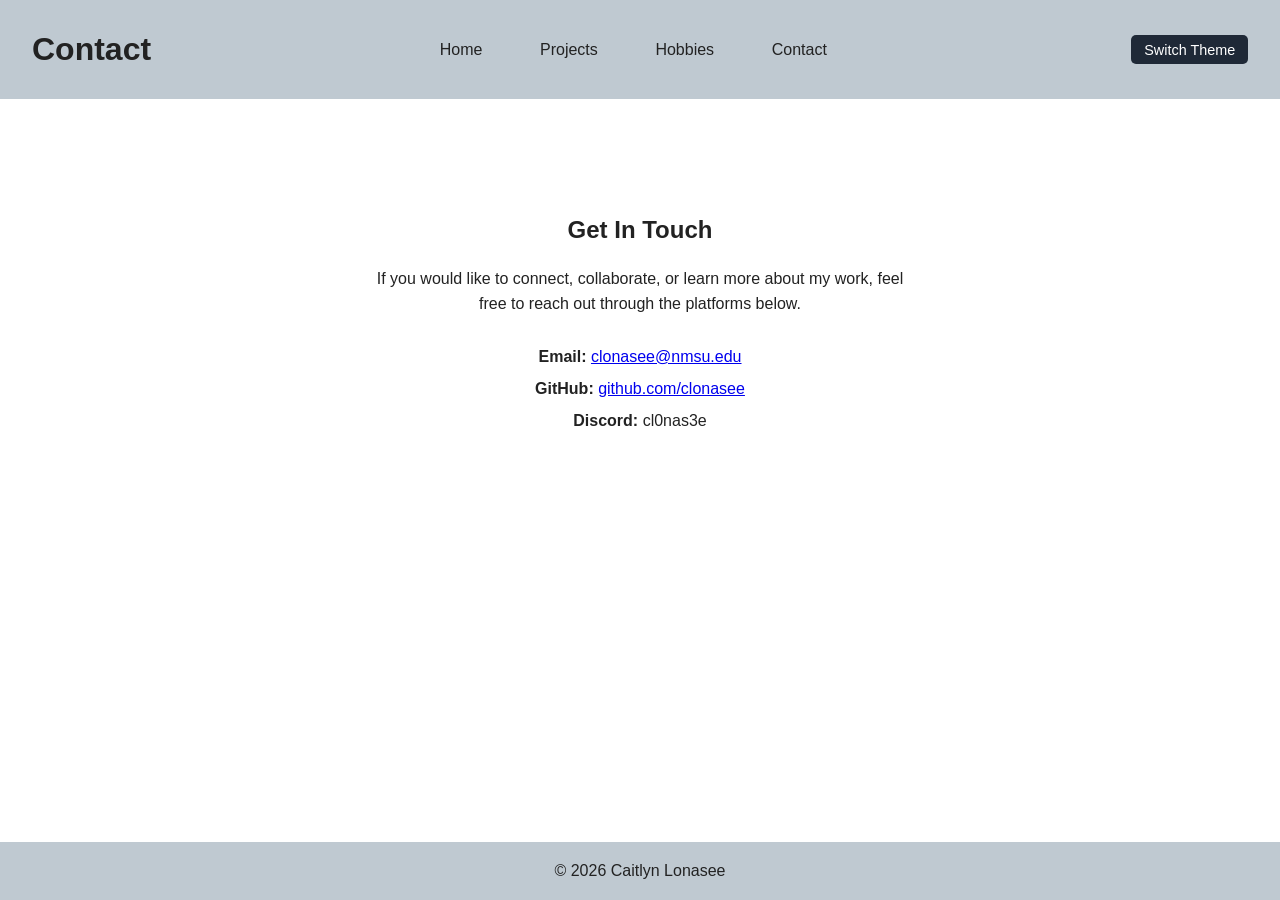
==== contact.html @ 331db3bd "Initial commint - personal website" ====
<!-- this is the landing page, the home of all -->
<!-- this holds 'about me' -->
<!doctype html>

<!-- sets language to english -->
<html lang="en">
  <!-- containter for metadata -->
  <head>
    <!-- character encoding -->
    <meta charset="UTF-8" />

    <!-- responsive web design -->
    <meta name="viewport" content="width = device-width, initial-scale = 1.0" />

    <!-- link to main stylesheet -->
    <link rel="stylesheet" href="style.css" />

    <!-- tab title -->
    <title>Contact | Caitlyn's Personal Website</title>
  </head>

  <!-- contains visible content of webpage -->
  <body>
    <!-- identifies page -->
    <header class="website-header">
      <!-- Website title -->
      <h1 class="website-title">Contact</h1>

      <!-- navigation menu -->
      <nav class="website-nav">
        <!-- unordered list -->
        <ul>
          <!-- the following are links to other pages through -->
          <li><a href="index.html">Home</a></li>
          <li><a href="projects.html">Projects</a></li>
          <li><a href="hobbies.html">Hobbies</a></li>
          <li><a href="contact.html">Contact</a></li>
        </ul>
      </nav>
      <!-- dark mode for extra credit -->
      <button id="theme-toggle" class="theme-button">Switch Theme</button>
    </header>

    <main class="content">
      <section class="contact">
        <h2>Get In Touch</h2>
        <p>
          If you would like to connect, collaborate, or learn more about my
          work, feel free to reach out through the platforms below.
        </p>
        <div class="contact-info">
          <p>
            <strong>Email: </strong
            ><a href="mailto:clonasee@nmsu.edu">clonasee@nmsu.edu</a>
          </p>
          <p>
            <strong>GitHub: </strong
            ><a href="https://github.com/clonasee">github.com/clonasee</a>
          </p>
          <p><strong>Discord: </strong>cl0nas3e</p>
        </div>
      </section>
    </main>

    <!-- footer -->
    <footer class="website-footer">
      <p>© 2026 Caitlyn Lonasee</p>
    </footer>

    <script>
  const toggleButton = document.getElementById("theme-toggle");

  // Check saved theme on page load
  if (localStorage.getItem("theme") === "dark") {
    document.body.classList.add("dark");
    toggleButton.textContent = "Light Mode";
  }

  toggleButton.onclick = function () {
    document.body.classList.toggle("dark");

    if (document.body.classList.contains("dark")) {
      localStorage.setItem("theme", "dark");
      this.textContent = "Light Mode";
    } else {
      localStorage.setItem("theme", "light");
      this.textContent = "Dark Mode";
    }
  };
</script>


  </body>
</html>
---- style.css ----
* {
  margin: 0;
  padding: 0;
  box-sizing: border-box;
}

/* Base Layout */
body {
  font-family: Arial, Helvetica, sans-serif;
  line-height: 1.6;
  background-color: #ffffff;
  color: #222;

  display: flex;
  flex-direction: column;
  min-height: 100vh; /* keeps footer at bottom */
  transition: background-color 0.3s ease, color 0.3s ease;
}

/* Header & Navigation */
.website-header {
  background-color: #bfc9d1;
  color: #222;
  padding: 1.5rem 2rem;

  display: flex;
  justify-content: space-between;
  align-items: center;
}

.website-title {
  font-size: 2rem;
}

/* Navigation */
.website-nav ul {
  list-style: none;
  display: flex;
}

.website-nav li {
  margin: 0 1rem;
}

.website-nav a {
  color: #222;
  text-decoration: none;
  padding: 0.5rem 0.8rem;
  border-radius: 4px;
  transition: background-color 0.2s ease;
}

.website-nav a:hover {
  background-color: #ffffff;
}

/* Main Content Container */
.content {
  max-width: 1000px;
  margin: 2rem auto;
  padding: 0 1rem;
  flex: 1; /* allows page to grow */
}

/* Home Page Intro Section */
.intro {
  max-width: 1000px;
  margin: 0 auto;
}

/* Top Row (profile + intro text) */
.intro-top {
  display: flex;
  align-items: center;
  gap: 3rem;
}

/* Bottom Row (paragraph + seal image) */
.intro-bottom {
  display: flex;
  align-items: center;
  gap: 3rem;
  margin-top: 3rem;
}

/* Profile Image */
.profile-image {
  width: 200px;
  height: 200px;
  border-radius: 50%;
  object-fit: cover;
}

/* Main intro text */
.aboutme-text,
.aboutme-bottom {
  flex: 1;
  max-width: 500px;
}

.aboutme-text h2 {
  margin-bottom: 0.5rem;
}

.aboutme-text h3 {
  margin-bottom: 0.8rem;
}

/* Secondary Image (Zuni seal) */
.secondary-image {
  width: 200px;
  height: 200px;
  border-radius: 50%;
  object-fit: cover;
}

/* Projects Page */
.projects h2 {
  margin-bottom: 2rem;
  text-align: center;
}

.project-container {
  display: flex;
  gap: 2rem;
  flex-wrap: wrap;
  justify-content: center;
  align-items: stretch; /* makes cards equal height */
}

.project-card {
  background: #e0e0e0;
  padding: 1.5rem;
  border-radius: 8px;
  width: 300px;

  display: flex;
  flex-direction: column;
}

.project-card img {
  width: 100%;
  height: auto;
  object-fit: cover;
  border-radius: 6px;
  margin-bottom: 1rem;
}

/* Hobbies Page */
.hobbies h2 {
  margin-bottom: 2rem;
  text-align: center;
}

.hobbies-container {
  display: flex;
  gap: 2rem;
  flex-wrap: wrap;
  justify-content: center;
}

.hobbies-card {
  background: #e0e0e0;
  padding: 1.5rem;
  border-radius: 8px;
  width: 300px;
  display: flex;
  flex-direction: column;
}

.hobbies-card img {
  width: 100%;
  height: auto;
  object-fit: cover;
  border-radius: 6px;
  margin-bottom: 1rem;
}

/* Contact Page */
.contact {
  max-width: 600px;
  margin: 3rem auto;
  background: #ffffff;
  padding: 2rem;
  border-radius: 10px;
  text-align: center;
}

.contact h2 {
  margin-bottom: 1rem;
}

.contact-info {
  margin-top: 1.5rem;
  line-height: 2;
}

/* Footer */
.website-footer {
  background-color: #bfc9d1;
  color: #222;
  text-align: center;
  padding: 1rem;
  margin-top: 3rem;
}

/* Dark Mode */
.theme-button {
  margin-left: 1rem;
  padding: 0.4rem 0.8rem;
  border: none;
  border-radius: 5px;
  cursor: pointer;
  background-color: #1f2937;
  color: white;
  font-size: 0.9rem;
}

.theme-button:hover {
  opacity: 0.9;
}

body.dark {
  background-color: #111827;
  color: #f3f4f6;
}

body.dark .website-header {
  background-color: #1f2937;
  color: #f3f4f6;
}

body.dark .website-nav a {
  color: #f3f4f6;
}

body.dark .project-card,
body.dark .hobbies-card,
body.dark .contact {
  background-color: #1f2937;
  color: #f3f4f6;
}

body.dark .website-footer {
  background-color: #1f2937;
}


/* Responsive Design */

@media (max-width: 768px) {

  .website-header {
    flex-direction: column;
    text-align: center;
  }

  .website-nav ul {
    flex-direction: column;
  }

  .website-nav li {
    margin: 0.5rem 0;
  }

  .intro-top,
  .intro-bottom {
    flex-direction: column;
    text-align: center;
  }

  .profile-image {
    width: 150px;
    height: 150px;
  }

  .secondary-image {
    width: 180px;
    height: 180px;
  }

  .project-container,
  .hobbies-container {
    flex-direction: column;
    align-items: center;
  }
}
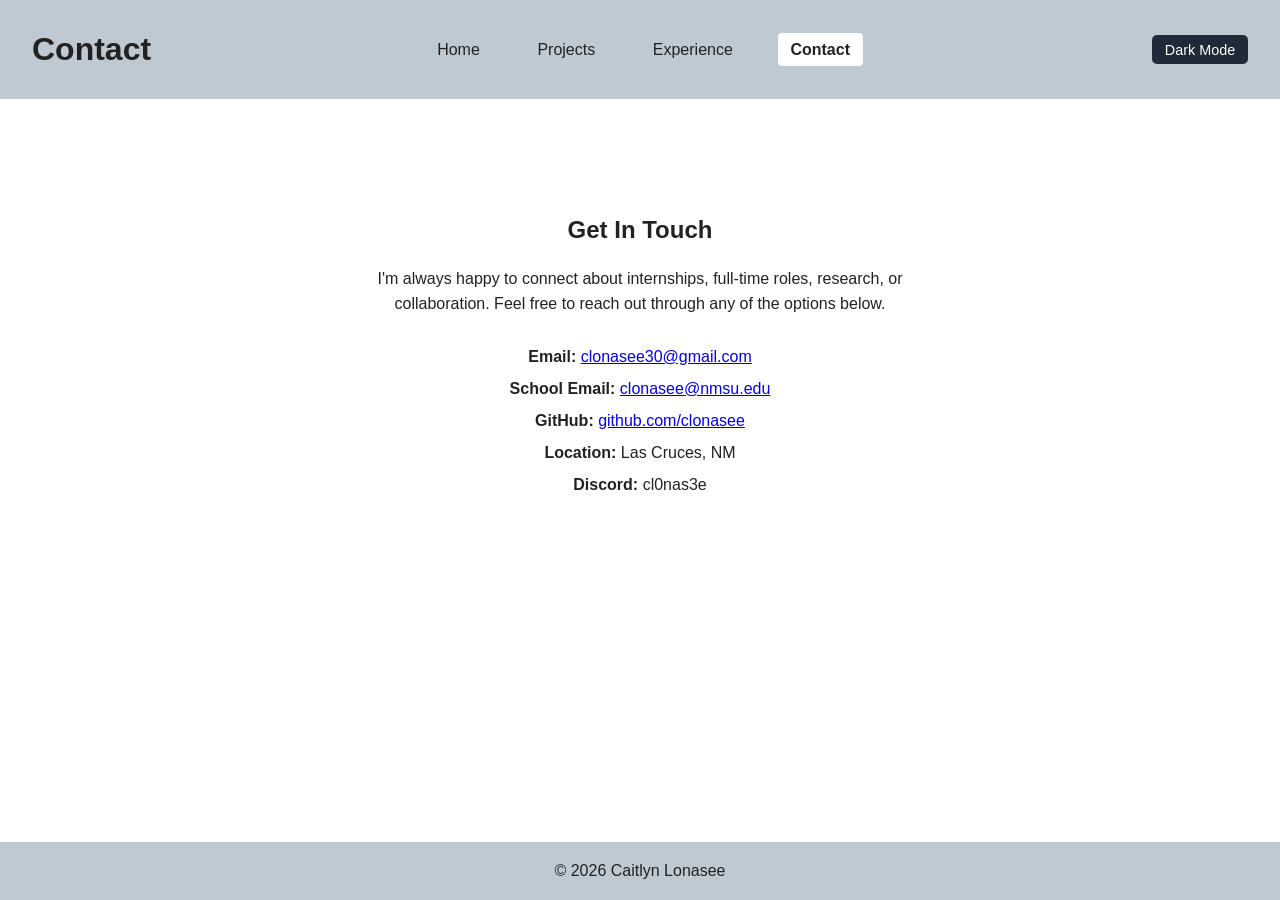
==== commit 6acf7864: "some updates to make website a lil more profesh" ====
--- a/contact.html
+++ b/contact.html
@@ -1,94 +1,70 @@
-<!-- this is the landing page, the home of all -->
-<!-- this holds 'about me' -->
-<!doctype html>
-
-<!-- sets language to english -->
-<html lang="en">
-  <!-- containter for metadata -->
-  <head>
-    <!-- character encoding -->
-    <meta charset="UTF-8" />
-
-    <!-- responsive web design -->
-    <meta name="viewport" content="width = device-width, initial-scale = 1.0" />
-
-    <!-- link to main stylesheet -->
-    <link rel="stylesheet" href="style.css" />
-
-    <!-- tab title -->
-    <title>Contact | Caitlyn's Personal Website</title>
-  </head>
-
-  <!-- contains visible content of webpage -->
-  <body>
-    <!-- identifies page -->
-    <header class="website-header">
-      <!-- Website title -->
-      <h1 class="website-title">Contact</h1>
-
-      <!-- navigation menu -->
-      <nav class="website-nav">
-        <!-- unordered list -->
-        <ul>
-          <!-- the following are links to other pages through -->
-          <li><a href="index.html">Home</a></li>
-          <li><a href="projects.html">Projects</a></li>
-          <li><a href="hobbies.html">Hobbies</a></li>
-          <li><a href="contact.html">Contact</a></li>
-        </ul>
-      </nav>
-      <!-- dark mode for extra credit -->
-      <button id="theme-toggle" class="theme-button">Switch Theme</button>
-    </header>
-
-    <main class="content">
-      <section class="contact">
-        <h2>Get In Touch</h2>
-        <p>
-          If you would like to connect, collaborate, or learn more about my
-          work, feel free to reach out through the platforms below.
-        </p>
-        <div class="contact-info">
-          <p>
-            <strong>Email: </strong
-            ><a href="mailto:clonasee@nmsu.edu">clonasee@nmsu.edu</a>
-          </p>
-          <p>
-            <strong>GitHub: </strong
-            ><a href="https://github.com/clonasee">github.com/clonasee</a>
-          </p>
-          <p><strong>Discord: </strong>cl0nas3e</p>
-        </div>
-      </section>
-    </main>
-
-    <!-- footer -->
-    <footer class="website-footer">
-      <p>© 2026 Caitlyn Lonasee</p>
-    </footer>
-
-    <script>
-  const toggleButton = document.getElementById("theme-toggle");
-
-  // Check saved theme on page load
-  if (localStorage.getItem("theme") === "dark") {
-    document.body.classList.add("dark");
-    toggleButton.textContent = "Light Mode";
-  }
-
-  toggleButton.onclick = function () {
-    document.body.classList.toggle("dark");
-
-    if (document.body.classList.contains("dark")) {
-      localStorage.setItem("theme", "dark");
-      this.textContent = "Light Mode";
-    } else {
-      localStorage.setItem("theme", "light");
-      this.textContent = "Dark Mode";
-    }
-  };
-</script>
-
-
-  </body>
-</html>
+<!doctype html>
+
+<!-- sets language to english -->
+<html lang="en">
+  <head>
+    <meta charset="UTF-8" />
+    <meta name="viewport" content="width=device-width, initial-scale=1.0" />
+    <meta
+      name="description"
+      content="Caitlyn Lonasee - Computer Science student at New Mexico State University (Computer Networking, minor in Electrical Engineering)."
+    />
+    <link rel="stylesheet" href="style.css" />
+    <title>Contact | Caitlyn Lonasee</title>
+  </head>
+
+  <body>
+    <header class="website-header">
+      <h1 class="website-title">Contact</h1>
+
+      <nav class="website-nav">
+        <ul>
+          <li><a href="index.html">Home</a></li>
+          <li><a href="projects.html">Projects</a></li>
+          <li><a href="experience.html">Experience</a></li>
+          <li><a href="contact.html" class="active">Contact</a></li>
+        </ul>
+      </nav>
+      <!-- dark mode toggle -->
+      <button id="theme-toggle" class="theme-button">Dark Mode</button>
+    </header>
+
+    <main class="content">
+      <section class="contact">
+        <h2>Get In Touch</h2>
+        <p>
+          I'm always happy to connect about internships, full-time roles,
+          research, or collaboration. Feel free to reach out through any of the
+          options below.
+        </p>
+        <div class="contact-info">
+          <p>
+            <strong>Email: </strong
+            ><a href="mailto:clonasee30@gmail.com">clonasee30@gmail.com</a>
+          </p>
+          <p>
+            <strong>School Email: </strong
+            ><a href="mailto:clonasee@nmsu.edu">clonasee@nmsu.edu</a>
+          </p>
+          <p>
+            <strong>GitHub: </strong
+            ><a
+              href="https://github.com/clonasee"
+              target="_blank"
+              rel="noopener"
+              >github.com/clonasee</a
+            >
+          </p>
+          <p><strong>Location: </strong>Las Cruces, NM</p>
+          <p><strong>Discord: </strong>cl0nas3e</p>
+        </div>
+      </section>
+    </main>
+
+    <footer class="website-footer">
+      <p>&copy; 2026 Caitlyn Lonasee</p>
+    </footer>
+
+    <script src="script.js"></script>
+  </body>
+</html>
--- a/style.css
+++ b/style.css
@@ -1,287 +1,471 @@
-* {
-  margin: 0;
-  padding: 0;
-  box-sizing: border-box;
-}
-
-/* Base Layout */
-body {
-  font-family: Arial, Helvetica, sans-serif;
-  line-height: 1.6;
-  background-color: #ffffff;
-  color: #222;
-
-  display: flex;
-  flex-direction: column;
-  min-height: 100vh; /* keeps footer at bottom */
-  transition: background-color 0.3s ease, color 0.3s ease;
-}
-
-/* Header & Navigation */
-.website-header {
-  background-color: #bfc9d1;
-  color: #222;
-  padding: 1.5rem 2rem;
-
-  display: flex;
-  justify-content: space-between;
-  align-items: center;
-}
-
-.website-title {
-  font-size: 2rem;
-}
-
-/* Navigation */
-.website-nav ul {
-  list-style: none;
-  display: flex;
-}
-
-.website-nav li {
-  margin: 0 1rem;
-}
-
-.website-nav a {
-  color: #222;
-  text-decoration: none;
-  padding: 0.5rem 0.8rem;
-  border-radius: 4px;
-  transition: background-color 0.2s ease;
-}
-
-.website-nav a:hover {
-  background-color: #ffffff;
-}
-
-/* Main Content Container */
-.content {
-  max-width: 1000px;
-  margin: 2rem auto;
-  padding: 0 1rem;
-  flex: 1; /* allows page to grow */
-}
-
-/* Home Page Intro Section */
-.intro {
-  max-width: 1000px;
-  margin: 0 auto;
-}
-
-/* Top Row (profile + intro text) */
-.intro-top {
-  display: flex;
-  align-items: center;
-  gap: 3rem;
-}
-
-/* Bottom Row (paragraph + seal image) */
-.intro-bottom {
-  display: flex;
-  align-items: center;
-  gap: 3rem;
-  margin-top: 3rem;
-}
-
-/* Profile Image */
-.profile-image {
-  width: 200px;
-  height: 200px;
-  border-radius: 50%;
-  object-fit: cover;
-}
-
-/* Main intro text */
-.aboutme-text,
-.aboutme-bottom {
-  flex: 1;
-  max-width: 500px;
-}
-
-.aboutme-text h2 {
-  margin-bottom: 0.5rem;
-}
-
-.aboutme-text h3 {
-  margin-bottom: 0.8rem;
-}
-
-/* Secondary Image (Zuni seal) */
-.secondary-image {
-  width: 200px;
-  height: 200px;
-  border-radius: 50%;
-  object-fit: cover;
-}
-
-/* Projects Page */
-.projects h2 {
-  margin-bottom: 2rem;
-  text-align: center;
-}
-
-.project-container {
-  display: flex;
-  gap: 2rem;
-  flex-wrap: wrap;
-  justify-content: center;
-  align-items: stretch; /* makes cards equal height */
-}
-
-.project-card {
-  background: #e0e0e0;
-  padding: 1.5rem;
-  border-radius: 8px;
-  width: 300px;
-
-  display: flex;
-  flex-direction: column;
-}
-
-.project-card img {
-  width: 100%;
-  height: auto;
-  object-fit: cover;
-  border-radius: 6px;
-  margin-bottom: 1rem;
-}
-
-/* Hobbies Page */
-.hobbies h2 {
-  margin-bottom: 2rem;
-  text-align: center;
-}
-
-.hobbies-container {
-  display: flex;
-  gap: 2rem;
-  flex-wrap: wrap;
-  justify-content: center;
-}
-
-.hobbies-card {
-  background: #e0e0e0;
-  padding: 1.5rem;
-  border-radius: 8px;
-  width: 300px;
-  display: flex;
-  flex-direction: column;
-}
-
-.hobbies-card img {
-  width: 100%;
-  height: auto;
-  object-fit: cover;
-  border-radius: 6px;
-  margin-bottom: 1rem;
-}
-
-/* Contact Page */
-.contact {
-  max-width: 600px;
-  margin: 3rem auto;
-  background: #ffffff;
-  padding: 2rem;
-  border-radius: 10px;
-  text-align: center;
-}
-
-.contact h2 {
-  margin-bottom: 1rem;
-}
-
-.contact-info {
-  margin-top: 1.5rem;
-  line-height: 2;
-}
-
-/* Footer */
-.website-footer {
-  background-color: #bfc9d1;
-  color: #222;
-  text-align: center;
-  padding: 1rem;
-  margin-top: 3rem;
-}
-
-/* Dark Mode */
-.theme-button {
-  margin-left: 1rem;
-  padding: 0.4rem 0.8rem;
-  border: none;
-  border-radius: 5px;
-  cursor: pointer;
-  background-color: #1f2937;
-  color: white;
-  font-size: 0.9rem;
-}
-
-.theme-button:hover {
-  opacity: 0.9;
-}
-
-body.dark {
-  background-color: #111827;
-  color: #f3f4f6;
-}
-
-body.dark .website-header {
-  background-color: #1f2937;
-  color: #f3f4f6;
-}
-
-body.dark .website-nav a {
-  color: #f3f4f6;
-}
-
-body.dark .project-card,
-body.dark .hobbies-card,
-body.dark .contact {
-  background-color: #1f2937;
-  color: #f3f4f6;
-}
-
-body.dark .website-footer {
-  background-color: #1f2937;
-}
-
-
-/* Responsive Design */
-
-@media (max-width: 768px) {
-
-  .website-header {
-    flex-direction: column;
-    text-align: center;
-  }
-
-  .website-nav ul {
-    flex-direction: column;
-  }
-
-  .website-nav li {
-    margin: 0.5rem 0;
-  }
-
-  .intro-top,
-  .intro-bottom {
-    flex-direction: column;
-    text-align: center;
-  }
-
-  .profile-image {
-    width: 150px;
-    height: 150px;
-  }
-
-  .secondary-image {
-    width: 180px;
-    height: 180px;
-  }
-
-  .project-container,
-  .hobbies-container {
-    flex-direction: column;
-    align-items: center;
-  }
-}
+* {
+  margin: 0;
+  padding: 0;
+  box-sizing: border-box;
+}
+
+/* Base Layout */
+body {
+  font-family: Arial, Helvetica, sans-serif;
+  line-height: 1.6;
+  background-color: #ffffff;
+  color: #222;
+
+  display: flex;
+  flex-direction: column;
+  min-height: 100vh; /* keeps footer at bottom */
+  transition:
+    background-color 0.3s ease,
+    color 0.3s ease;
+}
+
+/* Header & Navigation */
+.website-header {
+  background-color: #bfc9d1;
+  color: #222;
+  padding: 1.5rem 2rem;
+
+  display: flex;
+  justify-content: space-between;
+  align-items: center;
+}
+
+.website-title {
+  font-size: 2rem;
+}
+
+/* Navigation */
+.website-nav ul {
+  list-style: none;
+  display: flex;
+}
+
+.website-nav li {
+  margin: 0 1rem;
+}
+
+.website-nav a {
+  color: #222;
+  text-decoration: none;
+  padding: 0.5rem 0.8rem;
+  border-radius: 4px;
+  transition: background-color 0.2s ease;
+}
+
+.website-nav a:hover {
+  background-color: #ffffff;
+}
+
+/* Main Content Container */
+.content {
+  max-width: 1000px;
+  margin: 2rem auto;
+  padding: 0 1rem;
+  flex: 1; /* allows page to grow */
+}
+
+/* Home Page Intro Section */
+.intro {
+  max-width: 1000px;
+  margin: 0 auto;
+}
+
+/* Top Row (profile + intro text) */
+.intro-top {
+  display: flex;
+  align-items: center;
+  gap: 3rem;
+}
+
+/* Bottom Row (paragraph + seal image) */
+.intro-bottom {
+  display: flex;
+  align-items: center;
+  gap: 3rem;
+  margin-top: 3rem;
+}
+
+/* Profile Image */
+.profile-image {
+  width: 200px;
+  height: 200px;
+  border-radius: 50%;
+  object-fit: cover;
+}
+
+/* Main intro text */
+.aboutme-text,
+.aboutme-bottom {
+  flex: 1;
+  max-width: 500px;
+}
+
+.aboutme-text h2 {
+  margin-bottom: 0.5rem;
+}
+
+.aboutme-text h3 {
+  margin-bottom: 0.8rem;
+}
+
+/* Secondary Image (Zuni seal) */
+.secondary-image {
+  width: 200px;
+  height: 200px;
+  border-radius: 50%;
+  object-fit: cover;
+}
+
+/* Projects Page */
+.projects h2 {
+  margin-bottom: 2rem;
+  text-align: center;
+}
+
+.project-container {
+  display: flex;
+  gap: 2rem;
+  flex-wrap: wrap;
+  justify-content: center;
+  align-items: stretch; /* makes cards equal height */
+}
+
+.project-card {
+  background: #e0e0e0;
+  padding: 1.5rem;
+  border-radius: 8px;
+  width: 300px;
+
+  display: flex;
+  flex-direction: column;
+}
+
+.project-card img {
+  width: 100%;
+  height: auto;
+  object-fit: cover;
+  border-radius: 6px;
+  margin-bottom: 1rem;
+}
+
+/* Contact Page */
+.contact {
+  max-width: 600px;
+  margin: 3rem auto;
+  background: #ffffff;
+  padding: 2rem;
+  border-radius: 10px;
+  text-align: center;
+}
+
+.contact h2 {
+  margin-bottom: 1rem;
+}
+
+.contact-info {
+  margin-top: 1.5rem;
+  line-height: 2;
+}
+
+/* Footer */
+.website-footer {
+  background-color: #bfc9d1;
+  color: #222;
+  text-align: center;
+  padding: 1rem;
+  margin-top: 3rem;
+}
+
+/* Dark Mode */
+.theme-button {
+  margin-left: 1rem;
+  padding: 0.4rem 0.8rem;
+  border: none;
+  border-radius: 5px;
+  cursor: pointer;
+  background-color: #1f2937;
+  color: white;
+  font-size: 0.9rem;
+}
+
+.theme-button:hover {
+  opacity: 0.9;
+}
+
+body.dark {
+  background-color: #111827;
+  color: #f3f4f6;
+}
+
+body.dark .website-header {
+  background-color: #1f2937;
+  color: #f3f4f6;
+}
+
+body.dark .website-nav a {
+  color: #f3f4f6;
+}
+
+body.dark .project-card,
+body.dark .contact {
+  background-color: #1f2937;
+  color: #f3f4f6;
+}
+
+body.dark .website-footer {
+  background-color: #1f2937;
+  color: #f3f4f6;
+}
+
+/* ---------- 2026 update additions ---------- */
+
+/* current page in the nav */
+.website-nav a.active {
+  background-color: #ffffff;
+  font-weight: bold;
+}
+
+body.dark .website-nav a:hover,
+body.dark .website-nav a.active {
+  background-color: #374151;
+}
+
+/* home: buttons + highlight strip */
+.aboutme-text p {
+  margin-bottom: 0.8rem;
+}
+
+.button-row {
+  display: flex;
+  gap: 0.8rem;
+  flex-wrap: wrap;
+  margin-top: 1rem;
+}
+
+.link-button {
+  display: inline-block;
+  padding: 0.5rem 1.1rem;
+  border-radius: 5px;
+  background-color: #1f2937;
+  color: #ffffff;
+  text-decoration: none;
+  border: 2px solid #1f2937;
+}
+
+.link-button.outline {
+  background-color: transparent;
+  color: #1f2937;
+}
+
+.link-button:hover {
+  opacity: 0.85;
+}
+
+body.dark .link-button {
+  background-color: #bfc9d1;
+  border-color: #bfc9d1;
+  color: #111827;
+}
+
+body.dark .link-button.outline {
+  background-color: transparent;
+  color: #bfc9d1;
+}
+
+.highlights {
+  display: flex;
+  gap: 1.5rem;
+  margin-top: 3rem;
+  flex-wrap: wrap;
+}
+
+.highlight {
+  flex: 1;
+  min-width: 220px;
+  background: #e0e0e0;
+  border-radius: 8px;
+  padding: 1rem 1.2rem;
+  border-left: 4px solid #1f2937;
+}
+
+.highlight-label {
+  display: block;
+  font-size: 0.8rem;
+  font-weight: bold;
+  text-transform: uppercase;
+  letter-spacing: 0.05em;
+  margin-bottom: 0.3rem;
+}
+
+body.dark .highlight {
+  background-color: #1f2937;
+  border-left-color: #bfc9d1;
+}
+
+/* projects: banner for cards without a screenshot, tags, links */
+.project-banner {
+  height: 140px;
+  border-radius: 6px;
+  margin-bottom: 1rem;
+  background: linear-gradient(135deg, #1f2937, #4b5d6e);
+  display: flex;
+  align-items: center;
+  justify-content: center;
+  text-align: center;
+  padding: 1rem;
+}
+
+.project-banner span {
+  color: #ffffff;
+  font-size: 1.4rem;
+  font-weight: bold;
+}
+
+.project-card h3 {
+  margin-bottom: 0.2rem;
+}
+
+.project-meta {
+  font-size: 0.85rem;
+  font-style: italic;
+  margin-bottom: 0.6rem;
+  opacity: 0.8;
+}
+
+.tags {
+  list-style: none;
+  display: flex;
+  flex-wrap: wrap;
+  gap: 0.4rem;
+  margin-top: auto;
+  padding-top: 1rem;
+}
+
+.tags li {
+  font-size: 0.75rem;
+  background: #ffffff;
+  border-radius: 999px;
+  padding: 0.15rem 0.6rem;
+}
+
+body.dark .tags li {
+  background: #374151;
+}
+
+.project-link {
+  margin-top: 0.8rem;
+  font-weight: bold;
+  color: #1f2937;
+}
+
+body.dark .project-link,
+body.dark .more-link a,
+body.dark .contact a {
+  color: #93c5fd;
+}
+
+.more-link {
+  text-align: center;
+  margin-top: 2rem;
+}
+
+/* experience page */
+.experience h2 {
+  margin: 2.5rem 0 1rem;
+  padding-bottom: 0.3rem;
+  border-bottom: 2px solid #bfc9d1;
+}
+
+.experience h2:first-child {
+  margin-top: 0;
+}
+
+.entry {
+  margin-bottom: 1.5rem;
+}
+
+.entry-head {
+  display: flex;
+  justify-content: space-between;
+  align-items: baseline;
+  gap: 1rem;
+  flex-wrap: wrap;
+}
+
+.entry-date {
+  font-style: italic;
+  font-size: 0.9rem;
+  white-space: nowrap;
+}
+
+.entry-org {
+  font-style: italic;
+  margin-bottom: 0.3rem;
+}
+
+.entry ul {
+  margin-left: 1.3rem;
+}
+
+.lead-row {
+  margin-bottom: 0.6rem;
+}
+
+.skills p {
+  margin-bottom: 0.5rem;
+}
+
+body.dark .experience h2 {
+  border-bottom-color: #374151;
+}
+
+/* Responsive Design */
+
+@media (max-width: 768px) {
+  .highlights {
+    flex-direction: column;
+  }
+
+  .button-row {
+    justify-content: center;
+  }
+
+  .entry-head {
+    flex-direction: column;
+    gap: 0;
+  }
+
+  .website-header {
+    flex-direction: column;
+    text-align: center;
+  }
+
+  .website-nav ul {
+    flex-direction: column;
+  }
+
+  .website-nav li {
+    margin: 0.5rem 0;
+  }
+
+  .intro-top,
+  .intro-bottom {
+    flex-direction: column;
+    text-align: center;
+  }
+
+  .profile-image {
+    width: 150px;
+    height: 150px;
+  }
+
+  .secondary-image {
+    width: 180px;
+    height: 180px;
+  }
+
+  .project-container {
+    flex-direction: column;
+    align-items: center;
+  }
+}
